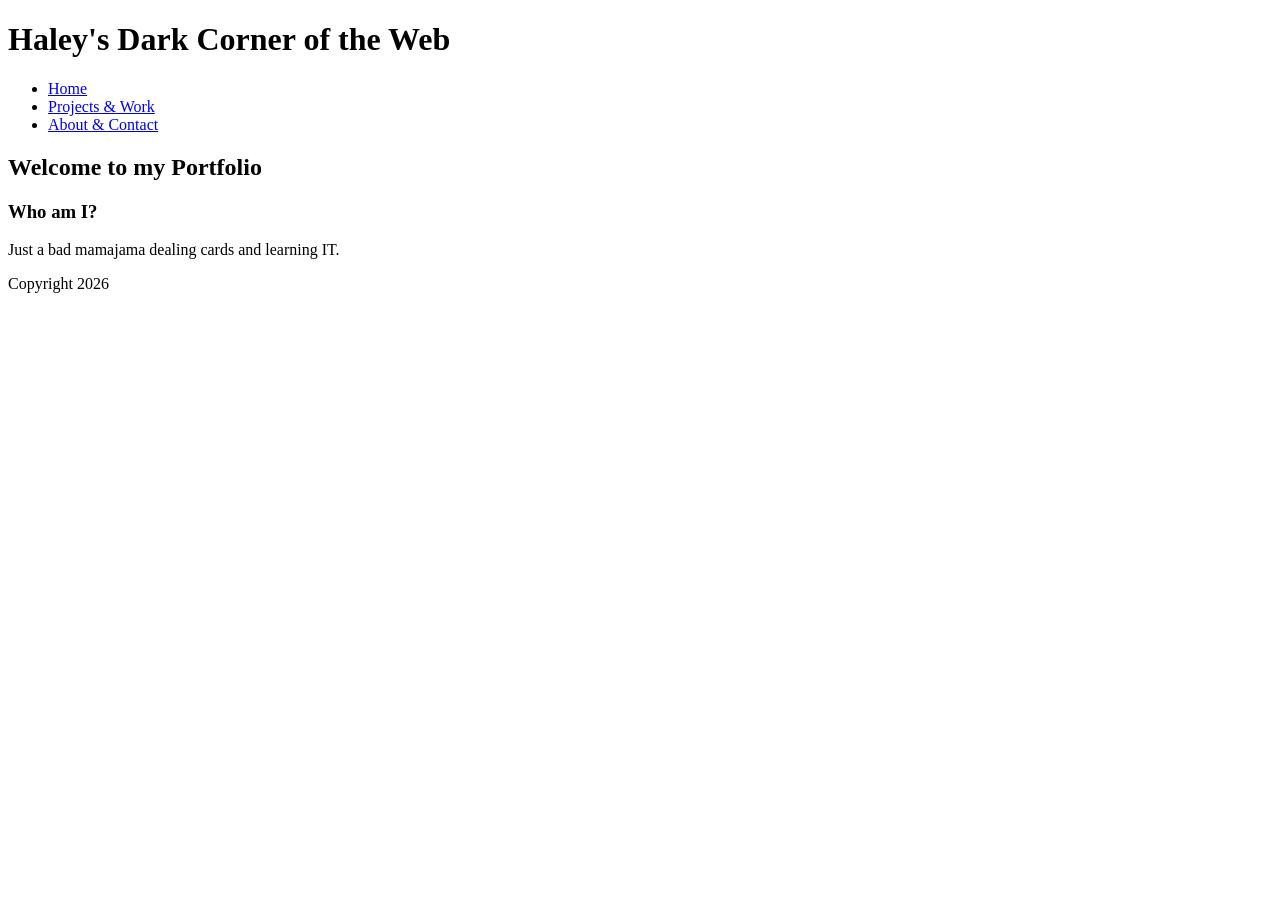
==== about.html @ 431b574c "Push to Github" ====
<!DOCTYPE html>
<html lang="en">
<head>
    <meta charset="UTF-8">
    <meta name="viewport" content="width=device-width, initial-scale=1.0">
    <title>Document</title>
</head>
<body>
<header>
        <h1>Haley's Dark Corner of the Web</h1>
        <nav>
            <ul>
                <li><a href="index.html">Home</a></li>
                <li><a href="projects.html">Projects & Work</a></li>
                <li><a href="about.html">About & Contact</a></li>
            </ul>
        </nav>
    </header>

    <main>
        <section>
            <h2>Welcome to my Portfolio</h2>
            <h3>Who am I?</h3>
            <p>Just a bad mamajama dealing cards and learning IT.</p>
        </section>
    </main>

    <footer>
        <p>Copyright 2026</p>
    </footer>    
</body>
</html>
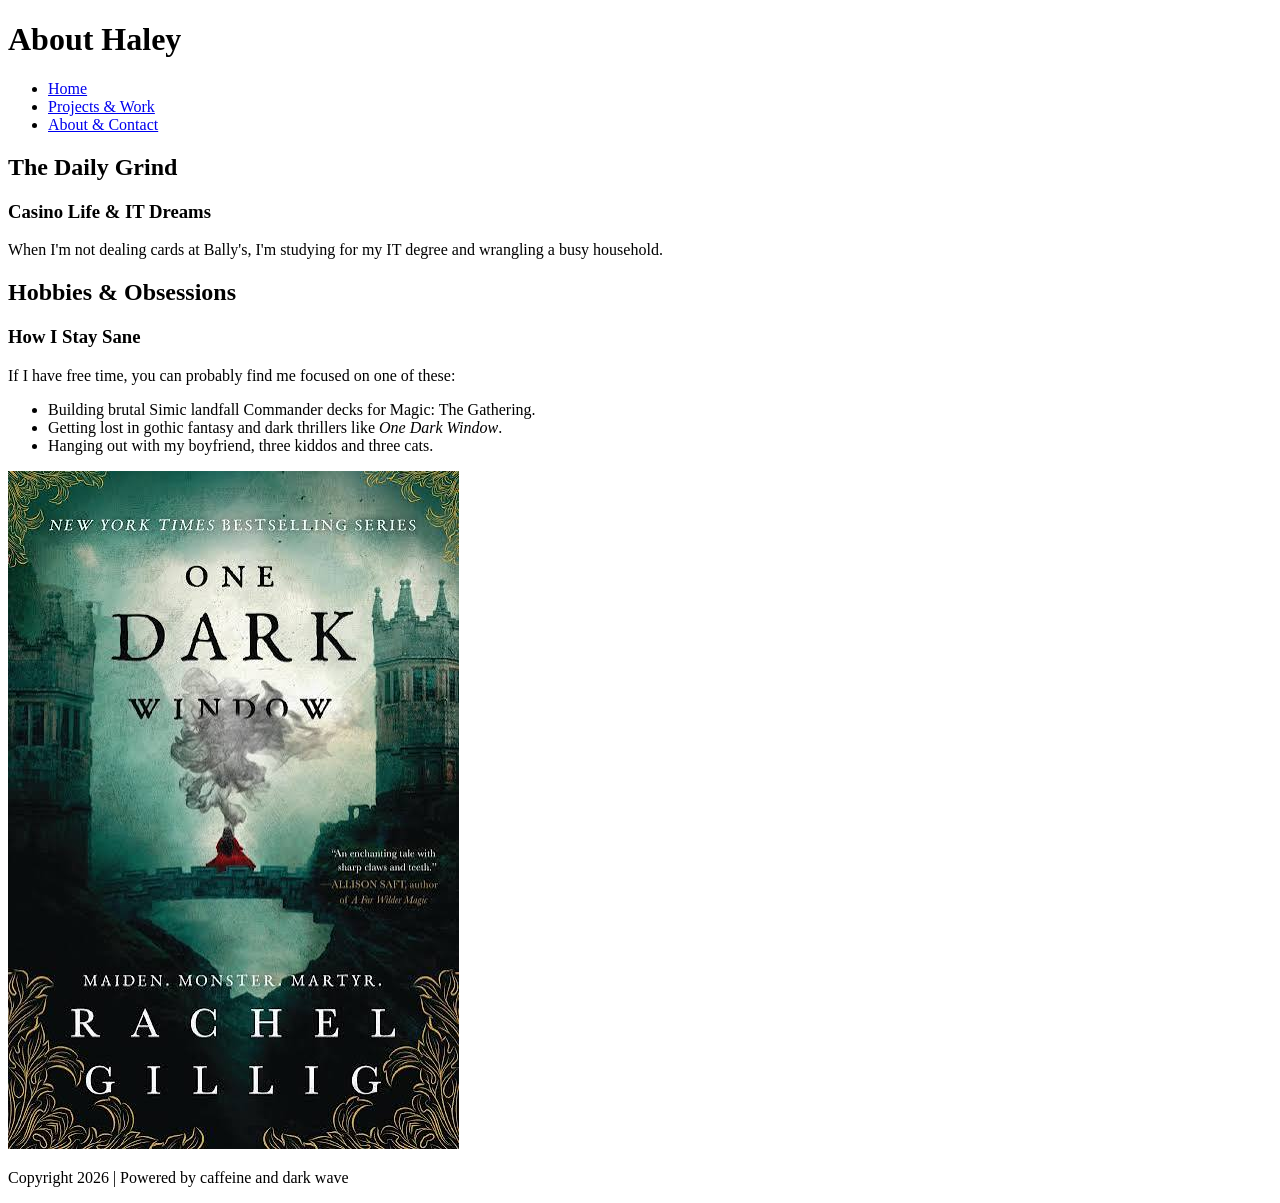
==== commit be897370: "Homework 1 Adjustment" ====
--- a/about.html
+++ b/about.html
@@ -3,11 +3,11 @@
 <head>
     <meta charset="UTF-8">
     <meta name="viewport" content="width=device-width, initial-scale=1.0">
-    <title>Document</title>
+    <title>About Haley</title>
 </head>
 <body>
-<header>
-        <h1>Haley's Dark Corner of the Web</h1>
+    <header>
+        <h1>About Haley</h1>
         <nav>
             <ul>
                 <li><a href="index.html">Home</a></li>
@@ -19,14 +19,28 @@
 
     <main>
         <section>
-            <h2>Welcome to my Portfolio</h2>
-            <h3>Who am I?</h3>
-            <p>Just a bad mamajama dealing cards and learning IT.</p>
+            <h2>The Daily Grind</h2>
+            <h3>Casino Life & IT Dreams</h3>
+            <p>When I'm not dealing cards at Bally's, I'm studying for my IT degree and wrangling a busy household.</p>
         </section>
+
+        <article>
+            <h2>Hobbies & Obsessions</h2>
+            <h3>How I Stay Sane</h3>
+            <p>If I have free time, you can probably find me focused on one of these:</p>
+            <ul>
+                <li>Building brutal Simic landfall Commander decks for Magic: The Gathering.</li>
+                <li>Getting lost in gothic fantasy and dark thrillers like <em>One Dark Window</em>.</li>
+                <li>Hanging out with my boyfriend, three kiddos and three cats.</li>
+            </ul>
+            
+            <img src="onedarkwindow.jpg" alt="A photo of my pets hanging out at home">
+        </article>
     </main>
 
     <footer>
-        <p>Copyright 2026</p>
-    </footer>    
+        <p>Copyright 2026 | Powered by caffeine and dark wave</p>
+    </footer>
 </body>
-</html>+</html>
+
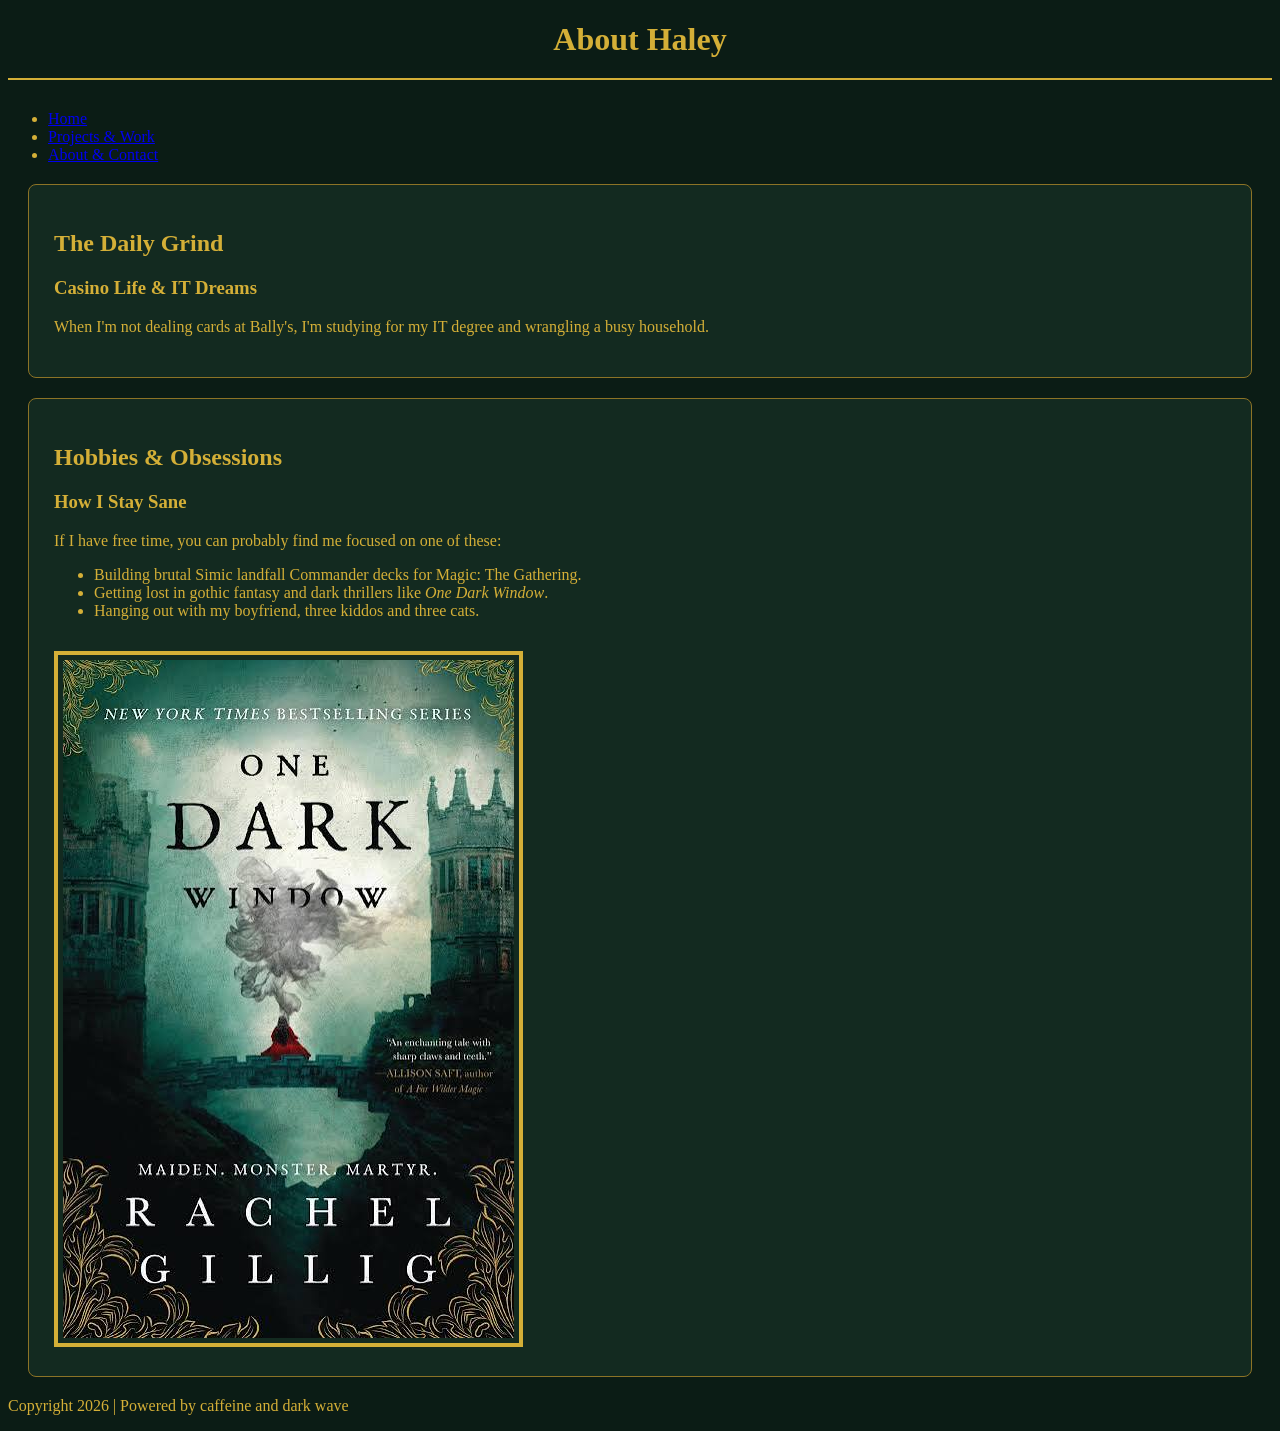
==== commit e4d0a550: "Added style" ====
--- a/about.html
+++ b/about.html
@@ -4,10 +4,11 @@
     <meta charset="UTF-8">
     <meta name="viewport" content="width=device-width, initial-scale=1.0">
     <title>About Haley</title>
+    <link rel="stylesheet" href="style.css">
 </head>
 <body>
     <header>
-        <h1>About Haley</h1>
+        <h1 id="main-title">About Haley</h1>
         <nav>
             <ul>
                 <li><a href="index.html">Home</a></li>
@@ -18,13 +19,13 @@
     </header>
 
     <main>
-        <section>
+        <section class="gothic-box">
             <h2>The Daily Grind</h2>
             <h3>Casino Life & IT Dreams</h3>
             <p>When I'm not dealing cards at Bally's, I'm studying for my IT degree and wrangling a busy household.</p>
         </section>
 
-        <article>
+        <article class="gothic-box">
             <h2>Hobbies & Obsessions</h2>
             <h3>How I Stay Sane</h3>
             <p>If I have free time, you can probably find me focused on one of these:</p>
--- a/style.css
+++ b/style.css
@@ -0,0 +1,31 @@
+/* Type Selector - Hits the whole page[span_6](start_span)[span_6](end_span) */
+body {
+    background-color: #0b1c15; /* Deep Providence forest green */
+    color: #d4af37; /* Metallic gold/copper text */
+    font-family: "Georgia", serif; /* Moody serif font */
+}
+
+/* ID Selector - Targets only your main header[span_7](start_span)[span_7](end_span) */
+#main-title {
+    text-align: center;
+    border-bottom: 2px solid #d4af37; /* Box model: border[span_8](start_span)[span_8](end_span) */
+    padding-bottom: 20px; /* Box model: padding[span_9](start_span)[span_9](end_span) */
+    margin-bottom: 30px; /* Box model: margin[span_10](start_span)[span_10](end_span) */
+}
+
+/* Class Selector - Targets your main content sections[span_11](start_span)[span_11](end_span) */
+.gothic-box {
+    background-color: #132a20; /* Slightly lighter green for contrast */
+    border: 1px solid #8c7326; /* Box model: border[span_12](start_span)[span_12](end_span) */
+    padding: 25px; /* Box model: padding[span_13](start_span)[span_13](end_span) */
+    margin: 20px; /* Box model: margin[span_14](start_span)[span_14](end_span) */
+    border-radius: 8px;
+}
+
+/* Type Selector - Gives the cats some breathing room[span_15](start_span)[span_15](end_span) */
+img {
+    border: 4px solid #d4af37; /* Box model: border[span_16](start_span)[span_16](end_span) */
+    padding: 5px; /* Box model: padding[span_17](start_span)[span_17](end_span) */
+    margin-top: 15px; /* Box model: margin[span_18](start_span)[span_18](end_span) */
+    max-width: 100%;
+}
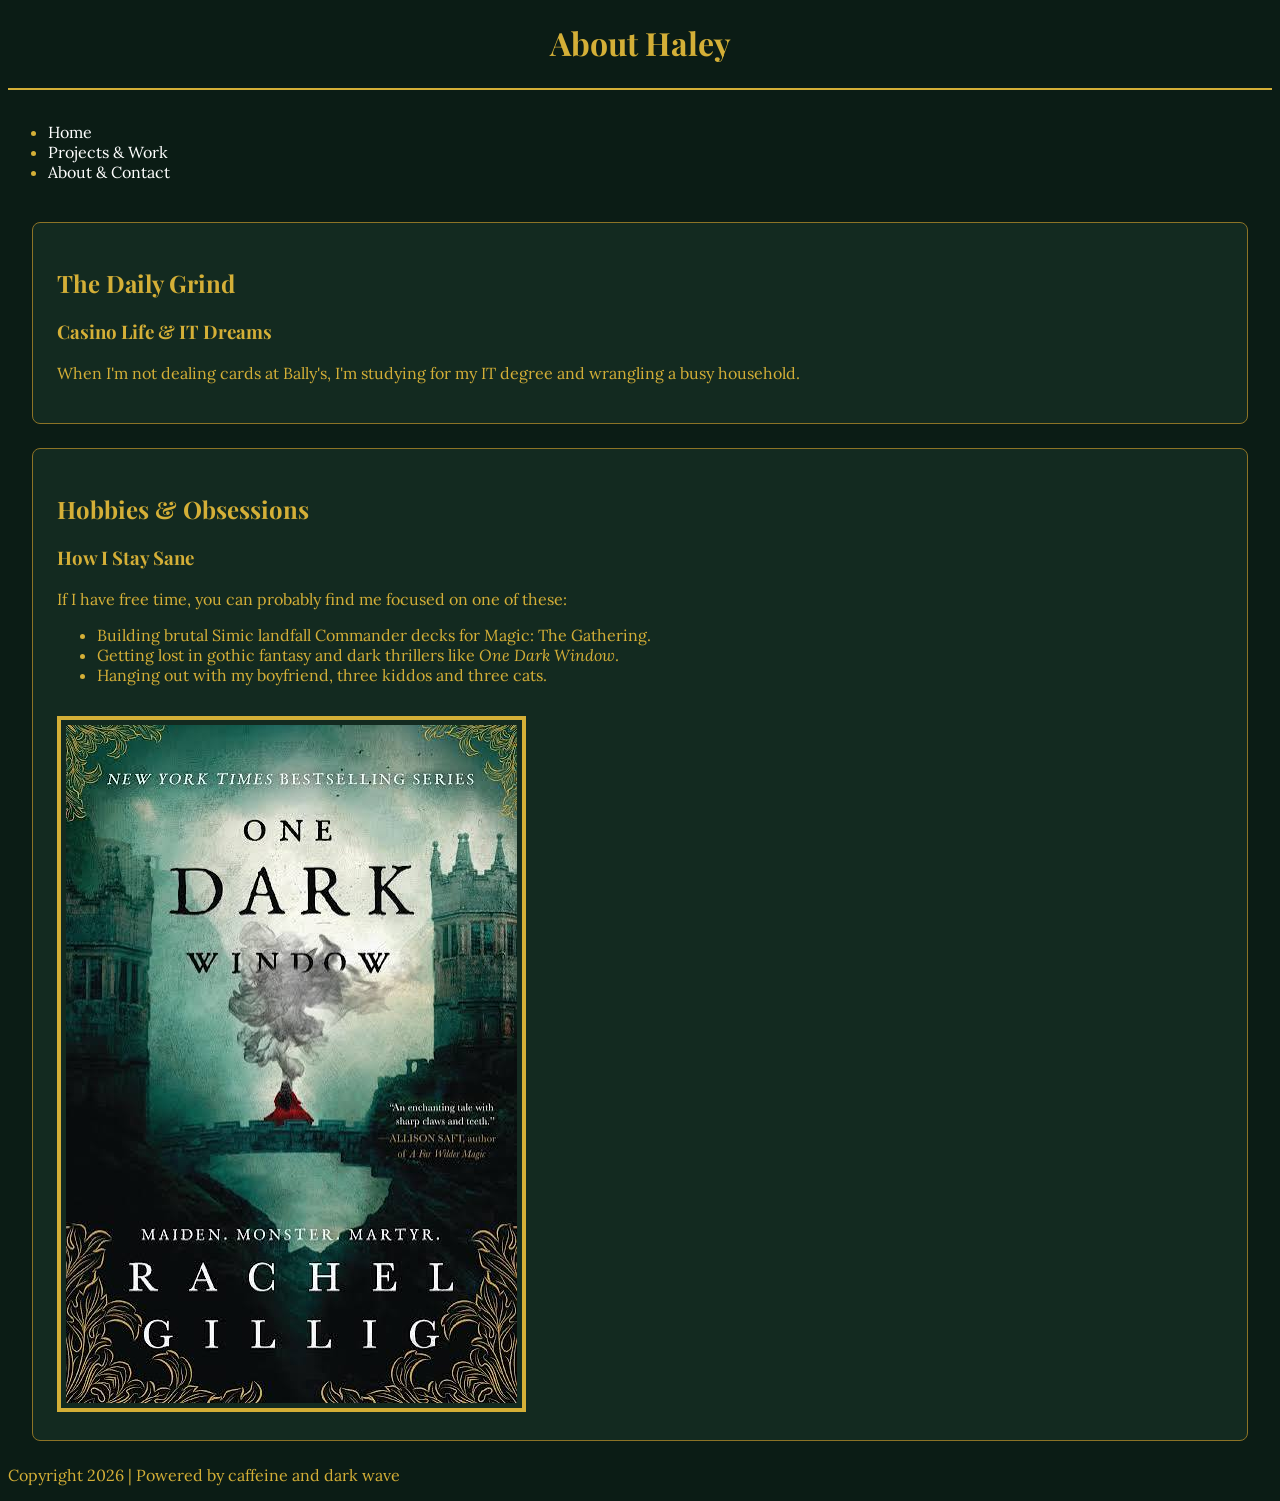
==== commit baf9b4ef: "milestone 2" ====
--- a/about.html
+++ b/about.html
@@ -3,8 +3,11 @@
 <head>
     <meta charset="UTF-8">
     <meta name="viewport" content="width=device-width, initial-scale=1.0">
-    <title>About Haley</title>
+    <title>About Haley-Portfolio</title>
     <link rel="stylesheet" href="style.css">
+</head>
+<head>
+    <title>About Haley-Portfolio</title>
 </head>
 <body>
     <header>
@@ -19,6 +22,7 @@
     </header>
 
     <main>
+        <div class="flex-container"></div>
         <section class="gothic-box">
             <h2>The Daily Grind</h2>
             <h3>Casino Life & IT Dreams</h3>
@@ -35,8 +39,9 @@
                 <li>Hanging out with my boyfriend, three kiddos and three cats.</li>
             </ul>
             
-            <img src="onedarkwindow.jpg" alt="A photo of my pets hanging out at home">
+            <img src="onedarkwindow.jpg" alt="Cover of the book One Dark Window">
         </article>
+        </div>
     </main>
 
     <footer>
--- a/style.css
+++ b/style.css
@@ -1,31 +1,72 @@
-/* Type Selector - Hits the whole page[span_6](start_span)[span_6](end_span) */
+@import url('https://fonts.googleapis.com/css2?family=Lora:ital,wght@0,400;0,700;1,400&family=Playfair+Display:ital,wght@0,400;0,700;1,400&display=swap');
+
 body {
-    background-color: #0b1c15; /* Deep Providence forest green */
-    color: #d4af37; /* Metallic gold/copper text */
-    font-family: "Georgia", serif; /* Moody serif font */
+    background-color: #0b1c15; 
+    color: #d4af37; 
+    font-family: 'Lora', serif; 
 }
 
-/* ID Selector - Targets only your main header[span_7](start_span)[span_7](end_span) */
+h1, h2, h3, #main-title {
+    font-family: 'Playfair Display', serif;
+}
 #main-title {
     text-align: center;
-    border-bottom: 2px solid #d4af37; /* Box model: border[span_8](start_span)[span_8](end_span) */
-    padding-bottom: 20px; /* Box model: padding[span_9](start_span)[span_9](end_span) */
-    margin-bottom: 30px; /* Box model: margin[span_10](start_span)[span_10](end_span) */
+    border-bottom: 2px solid #d4af37; 
+    padding-bottom: 24px; 
+    margin-bottom: 32px; 
 }
 
-/* Class Selector - Targets your main content sections[span_11](start_span)[span_11](end_span) */
 .gothic-box {
-    background-color: #132a20; /* Slightly lighter green for contrast */
-    border: 1px solid #8c7326; /* Box model: border[span_12](start_span)[span_12](end_span) */
-    padding: 25px; /* Box model: padding[span_13](start_span)[span_13](end_span) */
-    margin: 20px; /* Box model: margin[span_14](start_span)[span_14](end_span) */
+    margin: 24px; 
+    padding: 24px;
+    border: 1px solid #8c7326;
+    background-color: #132a20;
     border-radius: 8px;
 }
 
-/* Type Selector - Gives the cats some breathing room[span_15](start_span)[span_15](end_span) */
+#main-title {
+    margin-bottom: 32px; 
+    padding-bottom: 24px; 
+    border-bottom: 2px solid #d4af37;
+    text-align: center;
+}
+
+
 img {
-    border: 4px solid #d4af37; /* Box model: border[span_16](start_span)[span_16](end_span) */
-    padding: 5px; /* Box model: padding[span_17](start_span)[span_17](end_span) */
-    margin-top: 15px; /* Box model: margin[span_18](start_span)[span_18](end_span) */
+    border: 4px solid #d4af37; 
+    padding: 5px; 
+    margin-top: 15px;
     max-width: 100%;
+}
+nav a {
+    color: white;
+    text-decoration: none; 
+}
+a {
+    color: white;
+}
+.flex-container {
+    display: flex;
+    flex-wrap: wrap; 
+    gap: 24px;
+    justify-content: center;
+}
+
+@media (max-width: 1200px) {
+    .gothic-box {
+        margin: 16px;
+        padding: 16px;
+    }
+}
+
+@media (max-width: 768px) {
+    .flex-container {
+        flex-direction: column;
+        align-items: center;
+    }
+
+    #main-title {
+        font-size: 24px;
+        margin-bottom: 24px;
+    }
 }
